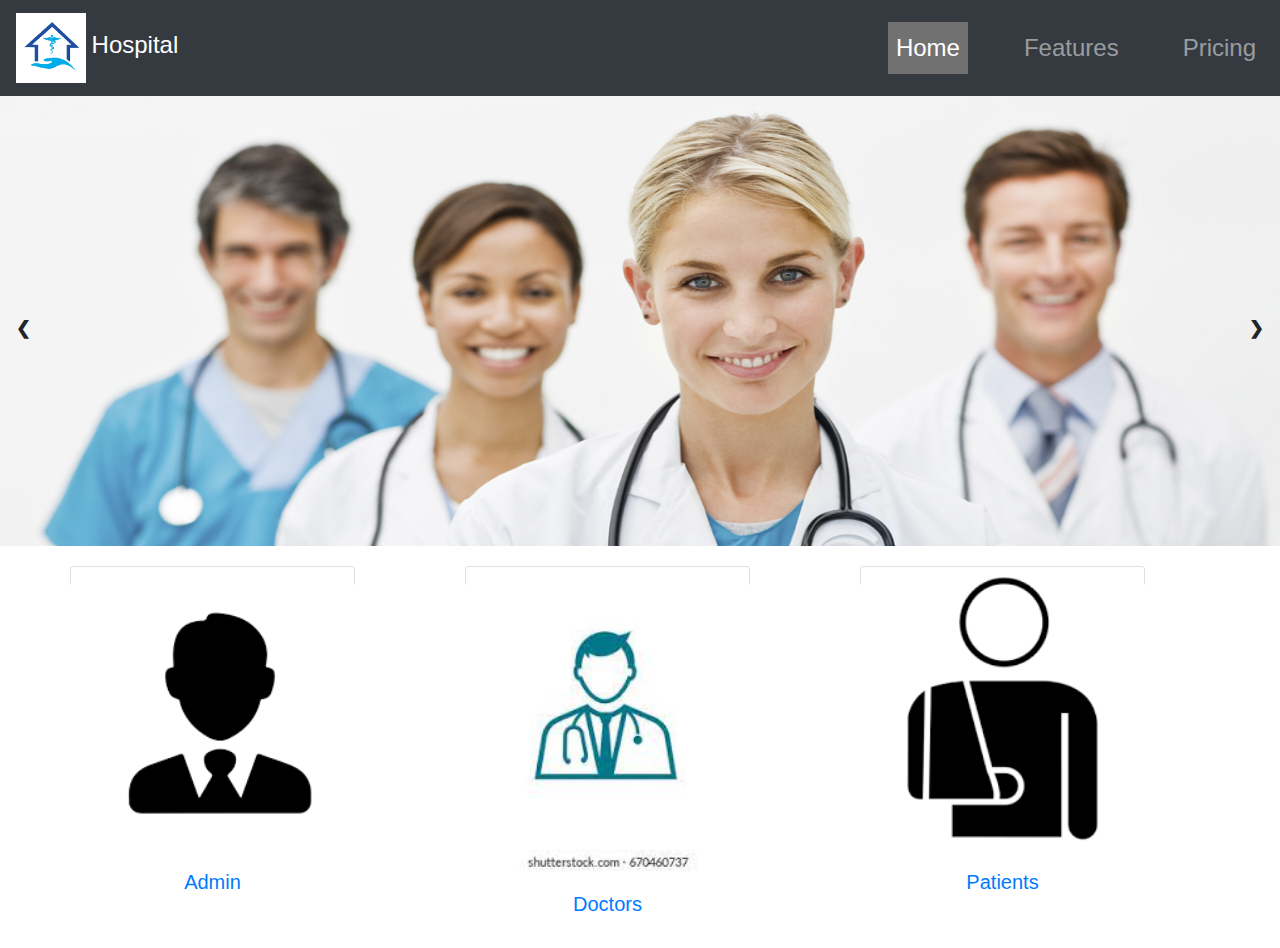
==== index.html @ 1c544a37 "first commit" ====
<html>
    <head>
        <meta charset="utf-8">
        <meta name="viewport" content="width=device-width, initial-scale=1, shrink-to-fit=no">
        <meta name="description" content="">
        <meta name="author" content="">
        <link rel="icon" href="photos/logo.png">
        <title>Demo Hospital</title>
        <link rel="stylesheet" href="css/style.css">
        <link rel="stylesheet" href="css/bootstrap.css">
    </head>
        
    <body>
        <nav class="navbar navbar-expand-lg navbar-dark bg-dark">
            <a class="navbar-brand" href="#"><img src='photos/logo.png' alt='logo' width='70px' height='70px'> <span class='custom-text-size'>Hospital</span></a>
            <button class="navbar-toggler" type="button" data-toggle="collapse" data-target="#navbarText" aria-controls="navbarText" aria-expanded="false" aria-label="Toggle navigation">
                <span class="navbar-toggler-icon"></span>
            </button>
            <div class="collapse navbar-collapse" id="navbarText">
                <ul class="navbar-nav ml-auto custom-text-size">
                    <li class="nav-item active">
                        <a class="nav-link" href="#">Home <span class="sr-only">(current)</span></a>
                    </li>
                    <li class="nav-item ml-5">
                        <a class="nav-link" href="#">Features</a>
                    </li>
                    <li class="nav-item ml-5">
                        <a class="nav-link" href="#">Pricing</a>
                    </li>
                </ul>
            </div>
        </nav>

        <div class="slidercontainer">  
            <div class="showSlide">  
                <img src="photos/slide1.jpg"/>  
                <!-- <div class="content">Slider 1</div>   -->
            </div>  
            <div class="showSlide">  
                <img src="photos/slide2.jpg"/>  
                <!-- <div class="content">Slider 2</div>   -->
            </div>  
            <div class="showSlide"> 
                <img src="photos/slide3.jpg"/>  
                <!-- <div class="content">Slider 3</div>   -->
            </div>  
            <!-- Navigation arrows -->  
            <a class="left" onclick="nextSlide(-1)">❮</a>  
            <a class="right" onclick="nextSlide(1)">❯</a>  
        </div>  


        <!-- cards -->
        <div class="container">
        <div class="row ">
            <div class="card" style="width: 25%; margin-right:110px;">
                <img src="photos/admin.jpg" class="card-img-top" alt="..." width="100px" height="300px">
                <div class="card-body">
                  <a href="html/adminlogin.html"><h5 class="card-title text-center">Admin</h5></a>
                  <!-- <a href="#" class="btn btn-primary">Read More</a> -->
                </div>
              </div>

              <div class="card" style="width: 25%; margin-right: 110px;">
                <img src="photos/doc1.jpg" class="card-img-top" alt="...">
                <div class="card-body">
                 <a href="html/doctorlogin.html"> <h5 class="card-title text-center">Doctors</h5></a>
                  
                  <!-- <a href="#" class="btn btn-primary">#</a> -->
                </div>
              </div>

              <div class="card" style="width: 25%; margin-right: 60px;">
                <img src="photos/patient1.png" class="card-img-top" alt="...">
                <div class="card-body">
                  <a href="html/patientlogin.html"><h5 class="card-title text-center">Patients</h5></a>
                  
                  <!-- <a href="#" class="btn btn-primary">#</a> -->
                </div>
              </div>
            </div>
        </div>

        <script src="https://code.jquery.com/jquery-3.2.1.slim.min.js" integrity="sha384-KJ3o2DKtIkvYIK3UENzmM7KCkRr/rE9/Qpg6aAZGJwFDMVNA/GpGFF93hXpG5KkN" crossorigin="anonymous"></script>
        <script src="js/pooper.js"></script>
        <script src="js/bootstrap.js"></script>
        <script src="js/slide.js"></script>
    
    </body>
</html>
---- css/style.css ----
.custom-text-size{
    font-size: 24px;
}

.showSlide {  
    display: none  
}  
.showSlide img {  
    width: 100%;  
    height: 450px;
}  
.slidercontainer {  
    position: relative;  
    margin: auto;  
}  
.left, .right {  
    cursor: pointer;  
    position: absolute;  
    top: 50%;  
    width: auto;  
    padding: 16px;  
    margin-top: -22px;  
    color: white;  
    font-weight: bold;  
    font-size: 18px;  
    transition: 0.6s ease;  
    border-radius: 0 3px 3px 0;  
}  
.right {  
    right: 0;  
    border-radius: 3px 0 0 3px;  
}  
    .left:hover, .right:hover {  
        background-color: rgba(115, 115, 115, 0.8);  
    }  
.content {  
    color: #eff5d4;  
    font-size: 30px;  
    padding: 8px 12px;  
    position: absolute;  
    top: 10px;  
    width: 100%;  
    text-align: center;  
}  
.active {  
    background-color: #717171;  
}  
/* Fading animation */  
.fade {  
    -webkit-animation-name: fade;  
    -webkit-animation-duration: 1.5s;  
    animation-name: fade;  
    animation-duration: 1.5s;  
}  
@-webkit-keyframes fade {  
    from {  
        opacity: .4  
    }  
    to {  
        opacity: 1  
    }  
}  

@keyframes fade {  
    from {  
        opacity: .4  
    }  
    to {  
        opacity: 1  
    }  
}  

.container{
    margin-top: 20px;
    
}

.card{
    height: 20px;
}

.card-title{
    text-decoration: none;
}

.form-login{
    text-align: center;
}

.maintitle{
    text-align: center;
}

.form-group{
    text-align: center;
}

.main-login{
    text-align: center;
}
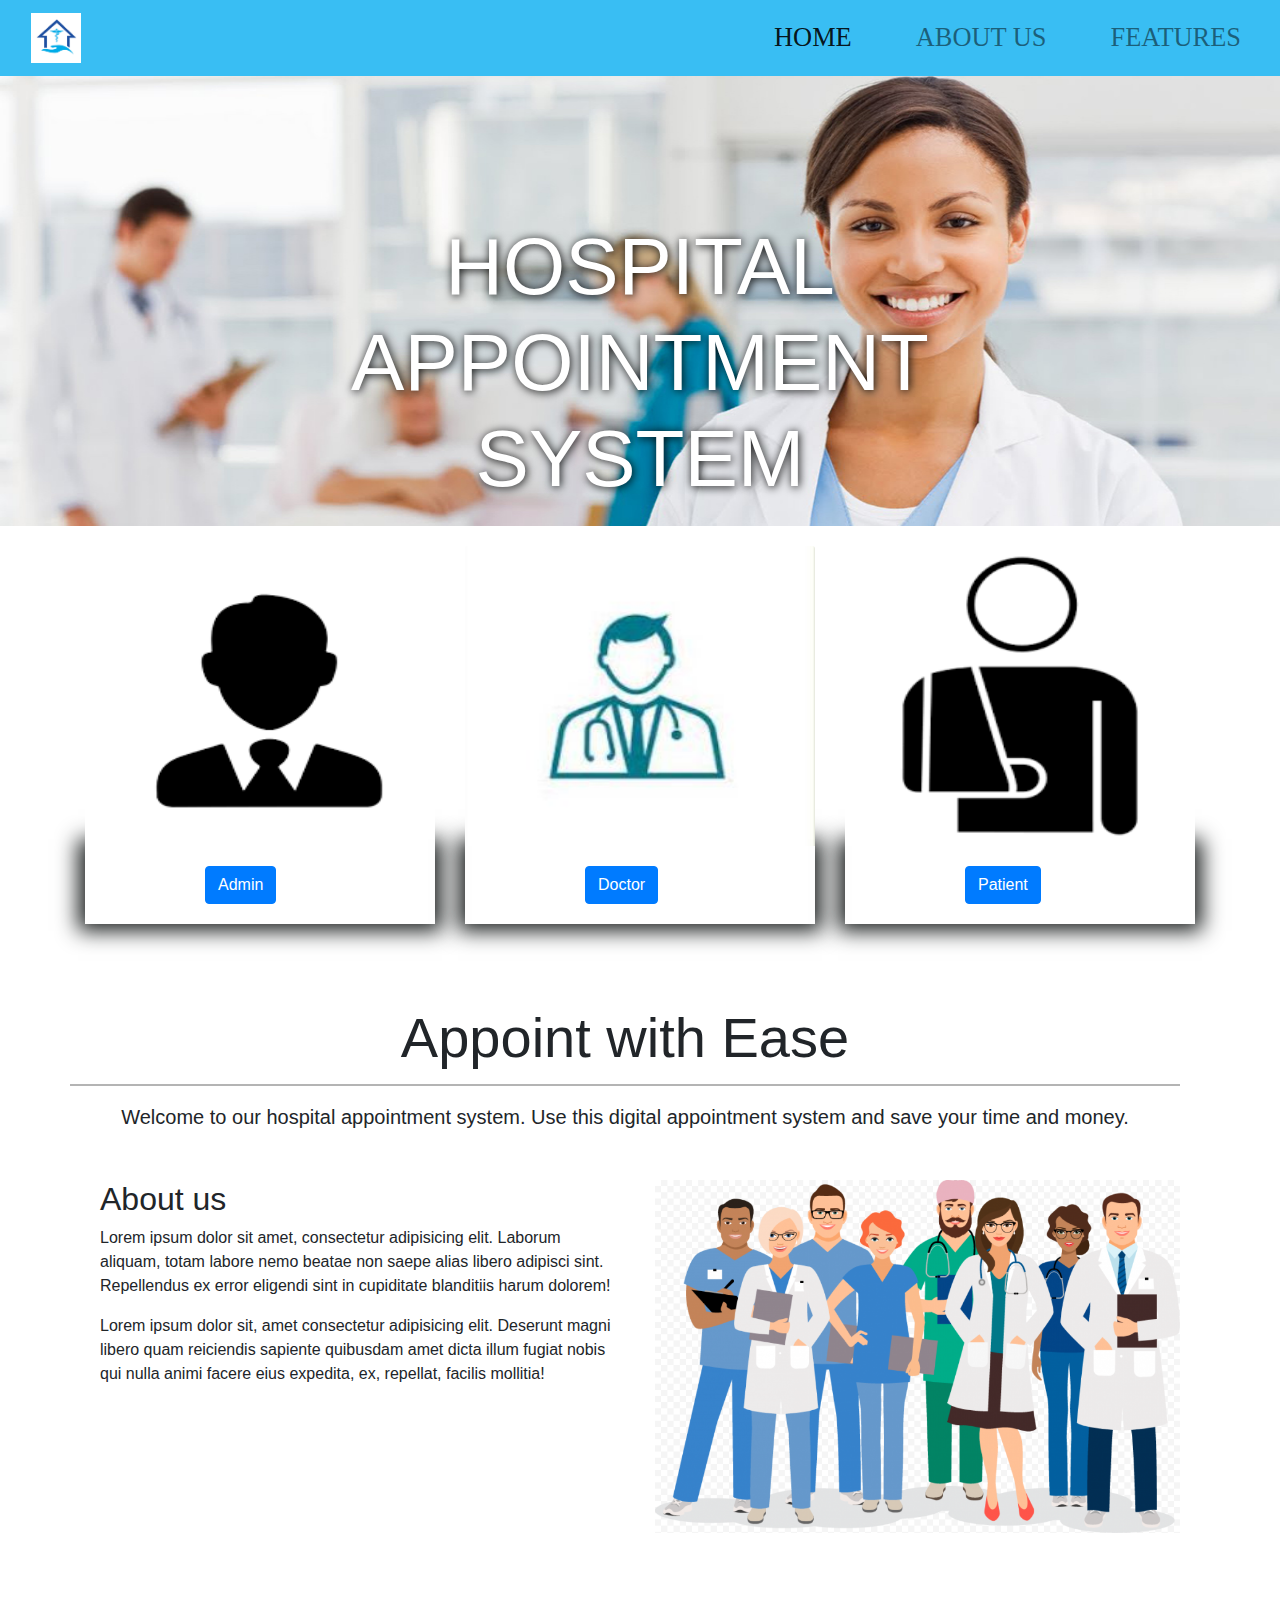
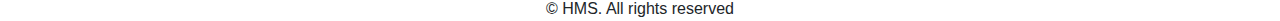
==== commit ad3eb392: "changes" ====
--- a/index.html
+++ b/index.html
@@ -1,85 +1,156 @@
-<html>
+<html lang="en">
     <head>
         <meta charset="utf-8">
         <meta name="viewport" content="width=device-width, initial-scale=1, shrink-to-fit=no">
         <meta name="description" content="">
         <meta name="author" content="">
-        <link rel="icon" href="photos/logo.png">
+        <!-- <link rel="icon" href="photos/logo.png"> -->
         <title>Demo Hospital</title>
         <link rel="stylesheet" href="css/style.css">
         <link rel="stylesheet" href="css/bootstrap.css">
     </head>
         
     <body>
-        <nav class="navbar navbar-expand-lg navbar-dark bg-dark">
-            <a class="navbar-brand" href="#"><img src='photos/logo.png' alt='logo' width='70px' height='70px'> <span class='custom-text-size'>Hospital</span></a>
-            <button class="navbar-toggler" type="button" data-toggle="collapse" data-target="#navbarText" aria-controls="navbarText" aria-expanded="false" aria-label="Toggle navigation">
-                <span class="navbar-toggler-icon"></span>
-            </button>
-            <div class="collapse navbar-collapse" id="navbarText">
+        <!---navigation bar-->
+        <nav class="navbar navbar-light  navbar-expand-lg">
+            <div class="container-fluid">
+             <a class="navbar-brand" href="index.html">
+              <img src="photos/logo.png" width="50" height="50" alt="">
+             </a>
+             <button class="navbar-toggler" type="button" data-toggle="collapse" data-target="#navbarResponsive" aria-controls="navbarNav" >
+              <span class="navbar-toggler-icon"></span>
+              </button>
+
+            <div class="collapse navbar-collapse" id="navbarResponsive">
                 <ul class="navbar-nav ml-auto custom-text-size">
-                    <li class="nav-item active">
-                        <a class="nav-link" href="#">Home <span class="sr-only">(current)</span></a>
-                    </li>
-                    <li class="nav-item ml-5">
-                        <a class="nav-link" href="#">Features</a>
-                    </li>
-                    <li class="nav-item ml-5">
-                        <a class="nav-link" href="#">Pricing</a>
-                    </li>
+                  <li class="nav-item">
+                    <a class="nav-link active" href="index.html">Home</a>
+                  </li>
+                  <li class="nav-item">
+                    <a class="nav-link" href="html/Aboutus.html">About Us</a>
+                  </li>
+                  <li class="nav-item">
+                    <a class="nav-link" href="html/features.html">Features</a>
+                  </li>
+                  
                 </ul>
+              </div>
             </div>
-        </nav>
-
-        <div class="slidercontainer">  
-            <div class="showSlide">  
-                <img src="photos/slide1.jpg"/>  
-                <!-- <div class="content">Slider 1</div>   -->
-            </div>  
-            <div class="showSlide">  
-                <img src="photos/slide2.jpg"/>  
-                <!-- <div class="content">Slider 2</div>   -->
-            </div>  
-            <div class="showSlide"> 
-                <img src="photos/slide3.jpg"/>  
-                <!-- <div class="content">Slider 3</div>   -->
-            </div>  
-            <!-- Navigation arrows -->  
-            <a class="left" onclick="nextSlide(-1)">❮</a>  
-            <a class="right" onclick="nextSlide(1)">❯</a>  
-        </div>  
+          </nav>
+<!---image slider-->
+          <div id="carouselSlidesOnly" class="carousel slide carousel-fade" data-ride="carousel">
+            <div class="carousel-inner">
+              <div class="carousel-item active" data-interval="1000">
+                  <img src="photos/slide3.jpg" class="d-block w-100" alt="...">
+                  <div class="carousel-caption">
+                    <h1 class="display-2">HOSPITAL APPOINTMENT SYSTEM</h1>
+          
+                  </div>
+              </div>
+              <div class="carousel-item" data-interval="1000">
+                <img src="photos/slide1.jpg" class="d-block w-100" alt="...">
+              </div>
+              <div class="carousel-item" data-interval="1000">
+                <img src="photos/slide2.jpg" class="d-block w-100" alt="...">
+              </div>
+            </div>
+          
+            <div class="carousel-item">
+              <img src="photos/appp.jpg" class="d-block w-100" alt="...">
+            </div>
+           
+            </div>
+          </div>
+           </div>
+          </div>
 
 
         <!-- cards -->
         <div class="container">
-        <div class="row ">
-            <div class="card" style="width: 25%; margin-right:110px;">
-                <img src="photos/admin.jpg" class="card-img-top" alt="..." width="100px" height="300px">
-                <div class="card-body">
-                  <a href="html/adminlogin.html"><h5 class="card-title text-center">Admin</h5></a>
-                  <!-- <a href="#" class="btn btn-primary">Read More</a> -->
-                </div>
+            <div class="row">
+              <div class="col-md-4 col-sm-4">
+                <!-- <div class="card text-center"> -->
+                 <img class="card-img-top" src="photos/admin.jpg" alt="Card image"  height="300px">
+                 <div class="card-body ">
+                   <!-- <h4 class="card-title">Admin </h4> -->
+                   
+                  <a  href="html/adminlogin.html" class="btn btn-primary loogin">Admin</a>
+           <!-- </div> -->
+          </div>
+          </div>
+          
+          <div class="col-md-4 col-sm-4">
+           <!-- <div class="card text-center"> -->
+            <img class="card-img-top" src="photos/doc2.jpg" alt="Card image" height="300px">
+            <div class="card-body ">
+              <!-- <h4 class="card-title">Doctor </h4> -->
+              
+             <a  href="html/doctorlogin.html" class="btn btn-primary loogin ">Doctor</a>
+          <!-- </div> -->
+          </div>
+          </div>
+          
+          
+          
+          <div class="col-md-4 col-sm-4">
+           <!-- <div class="card text-center"> -->
+            <img class="card-img-top" src="photos/patient1.png" alt="Card image"  height="300px">
+            <div class="card-body ">
+              <!-- <h4 class="card-title">Patient </h4> -->
+             <a href="html/patientlogin.html" class="btn btn-primary loogin">Patient</a>
+          <!-- </div> -->
+          </div>
+          </div>
+
+          <!--welcome text-->
+          <div class="container-fluid padding">
+            <div class="row welcome text-center">
+              <div class="col-12">
+              <h1 class="display-4">Appoint with Ease</h1>
               </div>
-
-              <div class="card" style="width: 25%; margin-right: 110px;">
-                <img src="photos/doc1.jpg" class="card-img-top" alt="...">
-                <div class="card-body">
-                 <a href="html/doctorlogin.html"> <h5 class="card-title text-center">Doctors</h5></a>
-                  
-                  <!-- <a href="#" class="btn btn-primary">#</a> -->
-                </div>
-              </div>
-
-              <div class="card" style="width: 25%; margin-right: 60px;">
-                <img src="photos/patient1.png" class="card-img-top" alt="...">
-                <div class="card-body">
-                  <a href="html/patientlogin.html"><h5 class="card-title text-center">Patients</h5></a>
-                  
-                  <!-- <a href="#" class="btn btn-primary">#</a> -->
-                </div>
+              <hr>
+              <div class="col-12">
+                <p class="lead">Welcome to our hospital appointment system. Use this digital appointment system and save your time and money. </p>
               </div>
             </div>
+            </div>
+          </div>
+
+        
+
+          <div class="container-fluid padding">
+            <div class="row padding">
+                <div class="col-lg-6">
+                    <h2>About us</h2>
+                    <p>Lorem ipsum dolor sit amet, consectetur adipisicing elit. Laborum aliquam, totam labore nemo beatae non saepe alias libero adipisci sint. Repellendus ex error eligendi sint in cupiditate blanditiis harum dolorem!</p>
+                    <p>Lorem ipsum dolor sit, amet consectetur adipisicing elit. Deserunt magni libero quam reiciendis sapiente quibusdam amet dicta illum fugiat nobis qui nulla animi facere eius expedita, ex, repellat, facilis mollitia!</p>
+                </div>
+                <div class="col-lg-6">
+                    <img src="photos/hos5.png" width="100%;" height="20px" class="img-fluid">
+
+                </div>
+
+
+            </div>
+
         </div>
+
+
+
+
+
+          <div class="copyright text-center">
+            &copy; <span class="current-year"></span><span class="text-bold text-uppercase"> HMS</span>. <span>All rights reserved</span>
+        </div>
+
+
+
+
+
+
+
+
+
 
         <script src="https://code.jquery.com/jquery-3.2.1.slim.min.js" integrity="sha384-KJ3o2DKtIkvYIK3UENzmM7KCkRr/rE9/Qpg6aAZGJwFDMVNA/GpGFF93hXpG5KkN" crossorigin="anonymous"></script>
         <script src="js/pooper.js"></script>
--- a/css/style.css
+++ b/css/style.css
@@ -1,4 +1,4 @@
-.custom-text-size{
+/* .custom-text-size{
     font-size: 24px;
 }
 
@@ -30,9 +30,9 @@
     right: 0;  
     border-radius: 3px 0 0 3px;  
 }  
-    .left:hover, .right:hover {  
-        background-color: rgba(115, 115, 115, 0.8);  
-    }  
+.left:hover, .right:hover {  
+    background-color: rgba(115, 115, 115, 0.8);  
+}  
 .content {  
     color: #eff5d4;  
     font-size: 30px;  
@@ -97,4 +97,281 @@
 
 .main-login{
     text-align: center;
-}+}
+@media only screen and (max-width: 600px) {
+
+}
+/* .card-secnd{
+    width: 25%; 
+    margin-right:200px;
+} */ */
+
+
+
+/* new css */
+html, body
+{
+    height: 100%;
+    width: 100%;
+    font-family: 'Poppins', sans-serif;
+    /*background-color: rgb(82, 152, 209);*/
+}
+
+
+
+.navbar{
+    padding: .8rem;
+    background-color: rgb(57, 190, 243);
+}
+
+
+.nav-link{
+    font-size: 1.1em !important;
+    font-family: Verdana;
+    
+}
+.nav-item{
+    text-align: end;
+    text-transform: uppercase;
+    text-indent: 2em;
+ 
+}
+
+
+.custom-text-size{
+    font-size: 24px;
+}
+
+
+
+.carousel-item {  
+    display: none 
+ 
+}  
+.carousel-item img {  
+    width: 100%;  
+    height: 450px;
+}  
+.carousel_slide_carousel-fade {  
+    position: relative;  
+    margin: auto;
+}  
+.carousel-caption{
+    position: absolute;
+    top: 50%;
+    transform: translateY(-50%);
+
+}
+.carousel-caption h1{
+    font-size: 500%;
+    text-transform: uppercase;
+    text-decoration: double rgb(17, 230, 230);
+    text-shadow: 1px 1px 10px #000;
+}
+
+
+
+
+
+
+/*
+.active {  
+    background-color: #717171;  
+}  
+/* Fading animation */  
+/*.fade {  
+    -webkit-animation-name: fade;  
+    -webkit-animation-duration: 1.5s;  
+    animation-name: fade;  
+    animation-duration: 1.5s;  
+}  
+@-webkit-keyframes fade {  
+    from {  
+        opacity: .4  
+    }  
+    to {  
+        opacity: 1  
+    }  
+}  
+
+@keyframes fade {  
+    from {  
+        opacity: .4  
+    }  
+    to {  
+        opacity: 1  
+    }  
+} */ 
+
+.container{
+    margin-top: 20px;
+    
+}
+
+.card-body{
+    box-shadow: 0 0 20px 7px rgb(30, 34, 34);
+}
+.card-text-center{
+    height: 1rem;
+    margin: 20px 10px;
+    width:100px; 
+    padding-top: 0rem;
+    padding-right: 5rem;  
+    margin-right:110px;
+    
+}
+
+.card-body{
+    color: rgb(195, 233, 220);
+    font-size: 15;
+    margin-top: auto;
+}
+.card-body a:hover{
+    color: rgb(49, 209, 75);
+}
+
+
+.card-title{
+    text-decoration:none;
+
+}
+
+.padding{
+    padding-bottom: 2rem;
+}
+.welcome{
+    width: 100%;
+    margin: 0 auto;
+    padding-top: 5rem;
+    font-size: medium;
+}
+.welcome hr{
+    border-top: 2px solid #b4b4b4;
+    width: 100%;
+    margin-top: .3rem;
+    margin-bottom: 1rem;
+
+}
+.lead{
+    font-family: sans-serif;
+    font-style: normal;
+}
+
+
+.form-login{
+    text-align: center;
+}
+
+.maintitle{
+    text-align: center;
+    text-shadow: 5em rgb(15, 12, 20);
+
+}
+
+.form-group{
+    text-align: center;
+}
+
+.main-login{
+    text-align: center;
+}
+.login{
+    /* background-color: rgb(36, 61, 53); */
+}
+
+
+
+ 
+#intro {
+    background-image: url("https://thumbs.dreamstime.com/b/international-doctor-team-hospital-medical-staff-mixed-race-asian-caucasian-nurse-meeting-clinic-personnel-wearing-face-mask-177303477.jpg");
+    height: 100vh;
+    width:100%;
+  } 
+/* 
+  .caption-pic{
+      opacity: 0;
+
+  } */
+  /* .centered {
+    position: absolute;
+    top: 50%;
+    left: 50%;
+    transform: translate(-50%, -50%);
+    margin-top: 250px;
+  } */
+
+  /* Height for devices larger than 576px */
+  @media (min-width: 992px) {
+    #intro {
+      margin-top: -58.59px;
+    }
+  }
+
+
+
+
+ 
+
+  .footer {
+    padding: 20px;
+    text-align: center;
+    background: rgb(61, 106, 128);
+    margin-top: 20px;
+  }
+
+
+
+
+
+
+
+
+  /* The flip card container - set the width and height to whatever you want. We have added the border property to demonstrate that the flip itself goes out of the box on hover (remove perspective if you don't want the 3D effect */
+  .flip-card {
+      background-color: transparent;
+      width: 300px;
+      height: 200px;
+      border: 1px solid #f1f1f1;
+      perspective: 1000px; /* Remove this if you don't want the 3D effect */
+      
+    }
+    
+    /* This container is needed to position the front and back side */
+    .flip-card-inner {
+      position: relative;
+      width: 100%;
+      height: 100%;
+      text-align: center;
+      transition: transform 0.8s;
+      transform-style: preserve-3d;
+    }
+    
+    /* Do an horizontal flip when you move the mouse over the flip box container */
+    .flip-card:hover .flip-card-inner {
+      transform: rotateY(180deg);
+    }
+    
+    /* Position the front and back side */
+    .flip-card-front, .flip-card-back {
+      position: absolute;
+      width: 100%;
+      height: 100%;
+      -webkit-backface-visibility: hidden; /* Safari */
+      backface-visibility: hidden;
+    }
+    
+    /* Style the front side (fallback if image is missing) */
+    .flip-card-front {
+      background-color: #bbb;
+      color: black;
+    }
+    
+    /* Style the back side */
+    .flip-card-back {
+      background-color: dodgerblue;
+      color: white;
+      transform: rotateY(180deg);
+    }
+   .loogin{
+       margin-left: 100px;
+   }
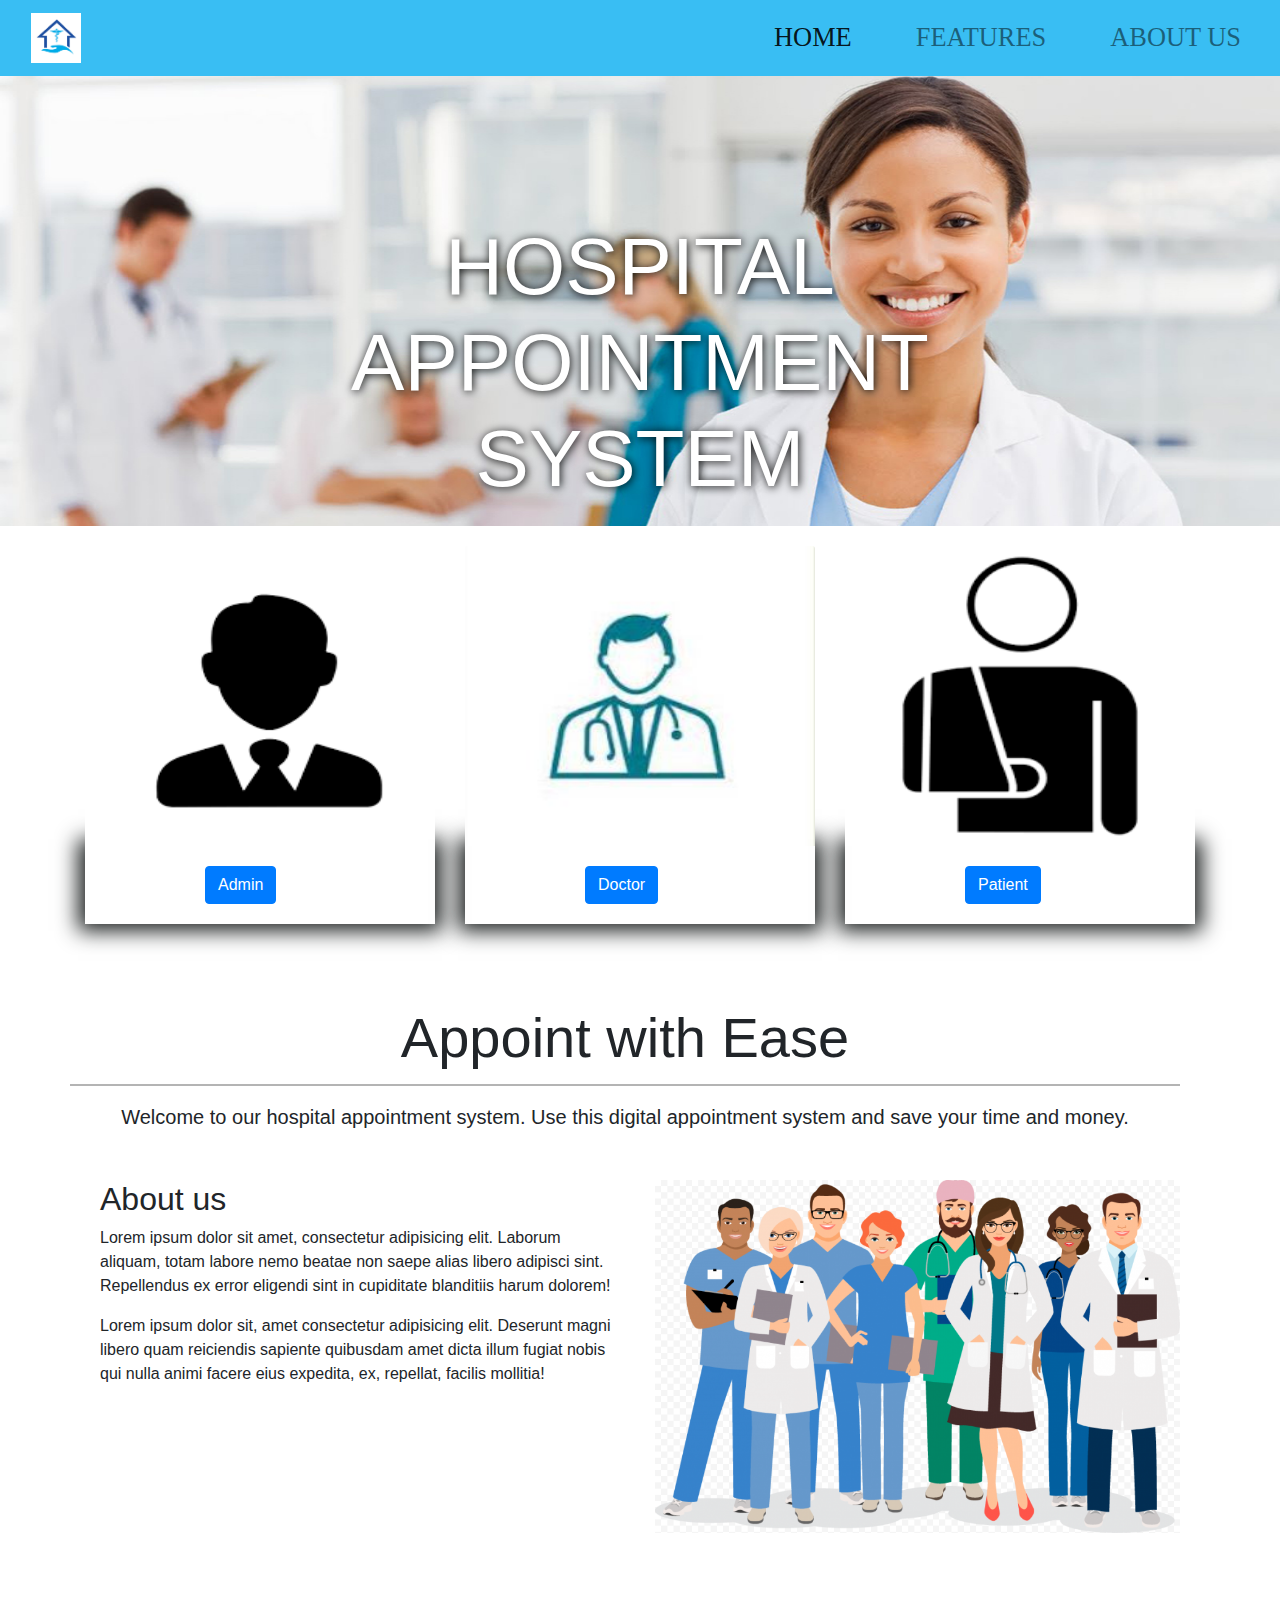
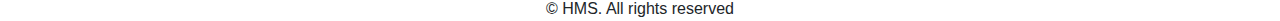
==== commit 8b119453: "changes" ====
--- a/index.html
+++ b/index.html
@@ -26,11 +26,12 @@
                   <li class="nav-item">
                     <a class="nav-link active" href="index.html">Home</a>
                   </li>
+                 
+                  <li class="nav-item">
+                    <a class="nav-link" href="html/features.html">Features</a>
+                  </li>
                   <li class="nav-item">
                     <a class="nav-link" href="html/Aboutus.html">About Us</a>
-                  </li>
-                  <li class="nav-item">
-                    <a class="nav-link" href="html/features.html">Features</a>
                   </li>
                   
                 </ul>
--- a/css/style.css
+++ b/css/style.css
@@ -281,24 +281,28 @@
 
 
 
- 
+/*  
 #intro {
     background-image: url("https://thumbs.dreamstime.com/b/international-doctor-team-hospital-medical-staff-mixed-race-asian-caucasian-nurse-meeting-clinic-personnel-wearing-face-mask-177303477.jpg");
     height: 100vh;
     width:100%;
-  } 
+  }  */
 /* 
   .caption-pic{
       opacity: 0;
 
   } */
-  /* .centered {
+  #introo{
+      height: 100vh;
+      width: 100%;
+  }
+   .centered {
     position: absolute;
     top: 50%;
     left: 50%;
     transform: translate(-50%, -50%);
-    margin-top: 250px;
-  } */
+    margin-top: 150px;
+  } 
 
   /* Height for devices larger than 576px */
   @media (min-width: 992px) {
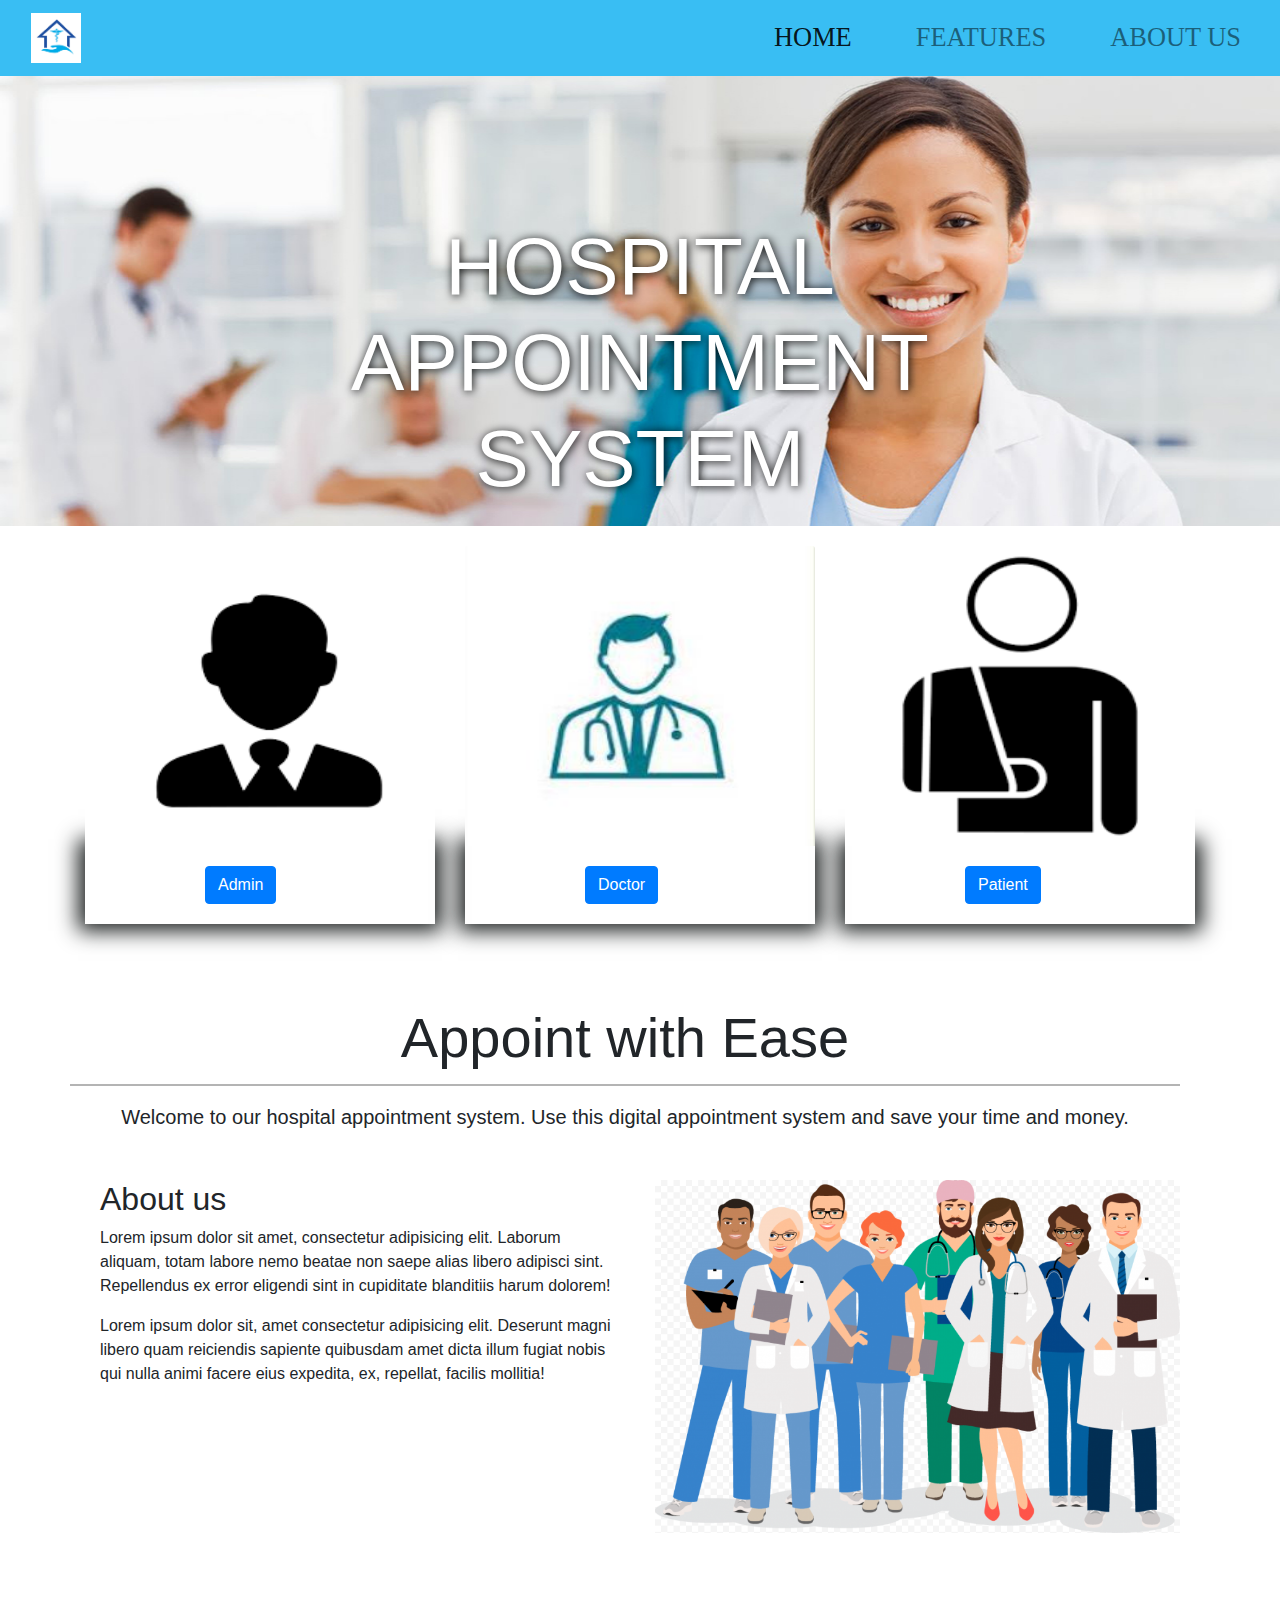
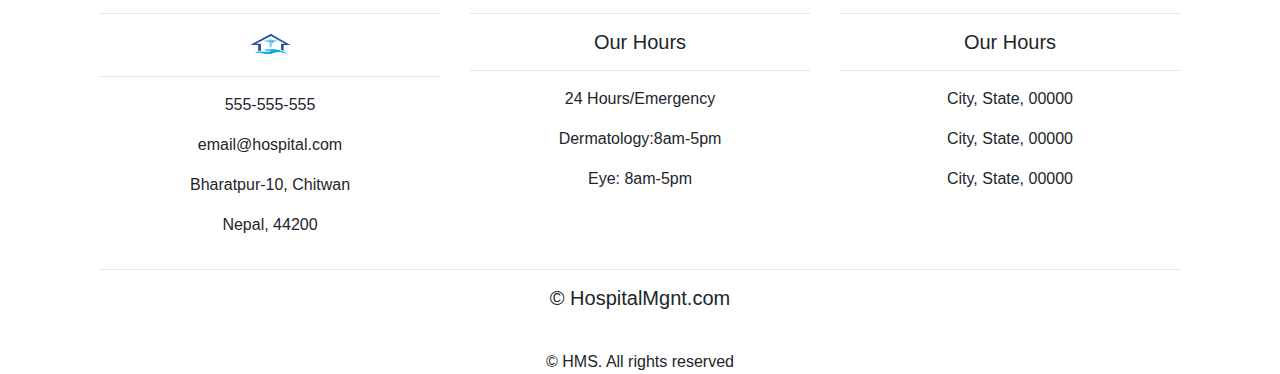
==== commit 7b72e84c: "chnages" ====
--- a/index.html
+++ b/index.html
@@ -44,7 +44,7 @@
               <div class="carousel-item active" data-interval="1000">
                   <img src="photos/slide3.jpg" class="d-block w-100" alt="...">
                   <div class="carousel-caption">
-                    <h1 class="display-2">HOSPITAL APPOINTMENT SYSTEM</h1>
+                    <h1 class="display-2 img-caption-slider">HOSPITAL APPOINTMENT SYSTEM</h1>
           
                   </div>
               </div>
@@ -140,9 +140,50 @@
 
 
 
+
+        <!--Footer-->
+        <footer>
+          <div class="container-fluid padding">
+              <div class="row text-center">
+               <div class="col-md-4">
+                 <hr class="light">
+                <img src="photos/logo.png" width="50" height="30" alt="#">
+                <hr class="light"> 
+                <p>555-555-555</p>
+                <p>email@hospital.com</p>
+                <p>Bharatpur-10, Chitwan</p>
+                <p>Nepal, 44200</p>
+               </div> 
+               <div class="col-md-4">
+                   <hr class="light">
+                   <h5>Our Hours</h5>
+                   <hr class="light">
+                   <p>24 Hours/Emergency</p>
+                   <p>Dermatology:8am-5pm</p>
+                   <p>Eye: 8am-5pm</p>
+                 
+               </div>
+               <div class="col-md-4">
+                 <hr class="light">
+                 <h5>Our Hours</h5>
+                 <hr class="light">
+                 <p>City, State, 00000</p>
+                 <p>City, State, 00000</p>
+                 <p>City, State, 00000</p>
+               
+             </div> 
+             <div class="col-12">
+                 <hr class="light">
+                 <h5>&copy; HospitalMgnt.com</h5>
+             </div> 
+ 
+              </div>
+          </div>   
+          
           <div class="copyright text-center">
             &copy; <span class="current-year"></span><span class="text-bold text-uppercase"> HMS</span>. <span>All rights reserved</span>
         </div>
+         </footer>
 
 
 
--- a/css/style.css
+++ b/css/style.css
@@ -293,7 +293,7 @@
 
   } */
   #introo{
-      height: 100vh;
+     
       width: 100%;
   }
    .centered {
@@ -379,3 +379,10 @@
    .loogin{
        margin-left: 100px;
    }
+   @media only screen and (max-width: 600px) {
+       .img-caption-slider{
+           font-size: 20px!important;
+           margin-top: 200px!important;
+       }
+       
+   }
